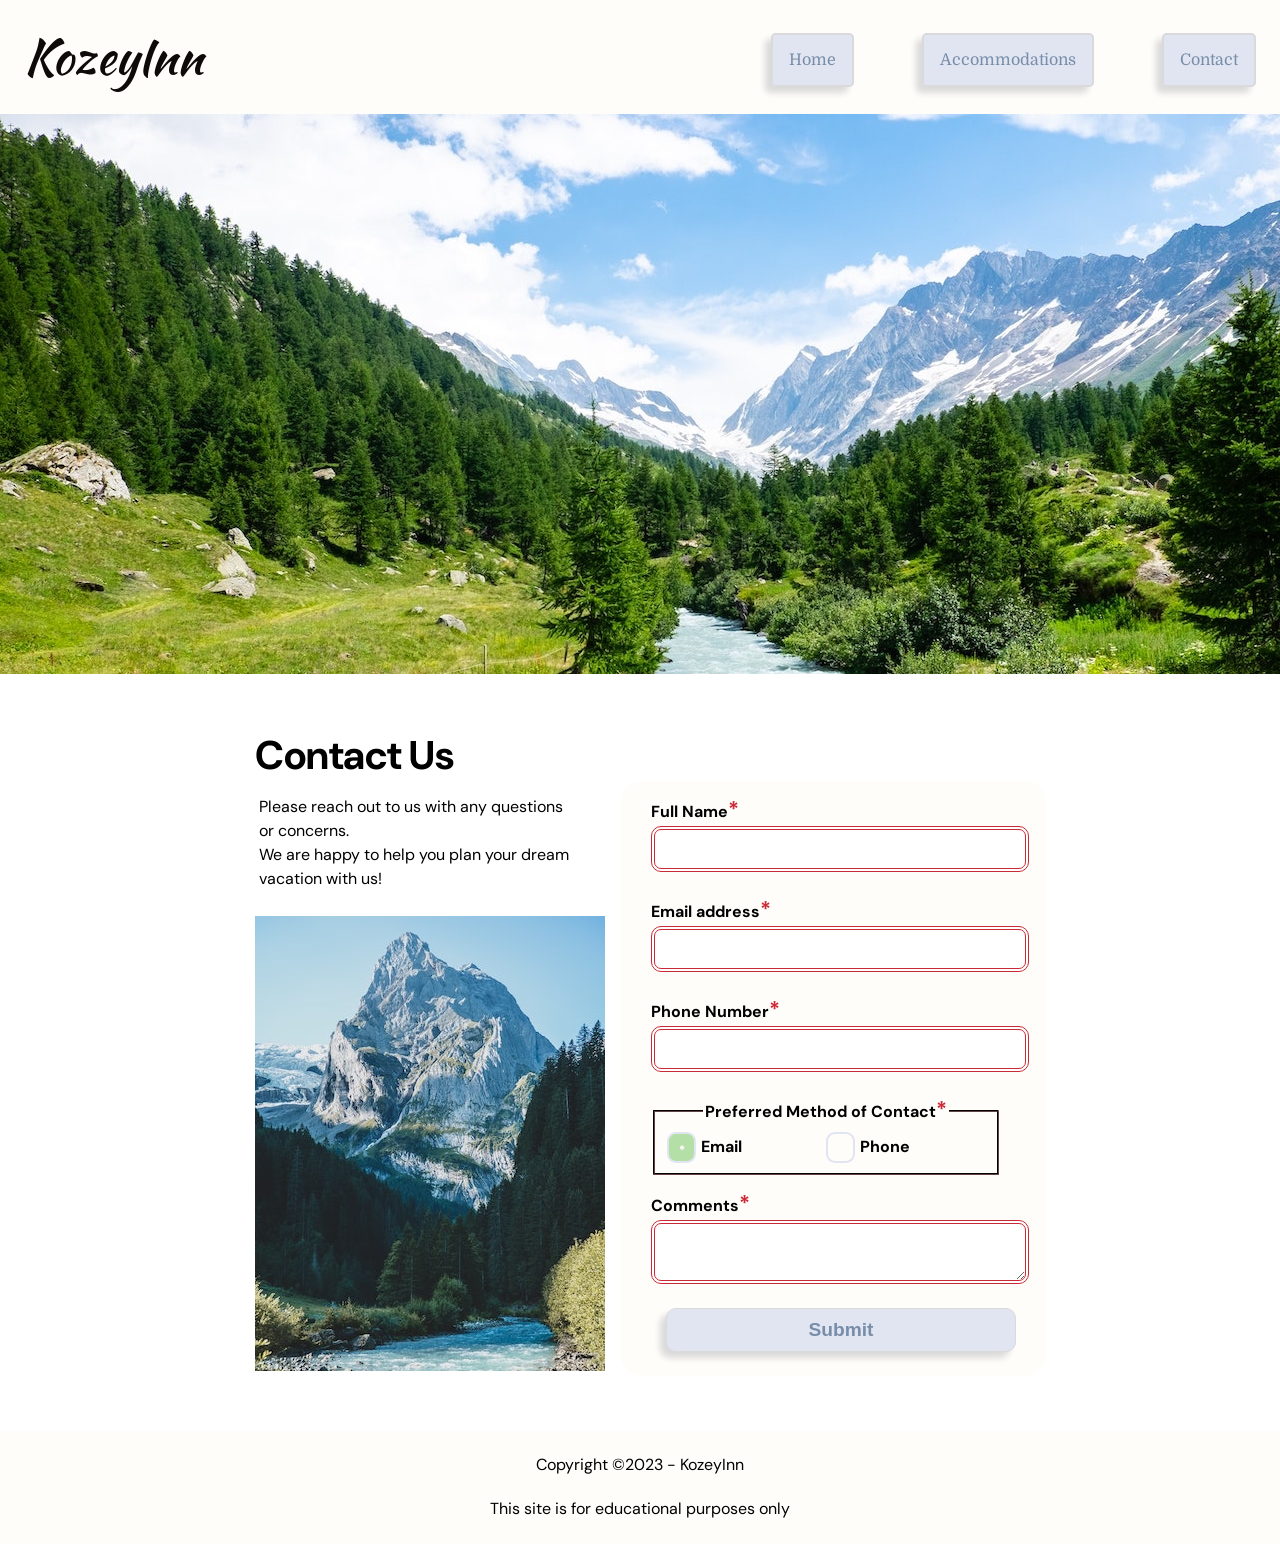
==== contact.html @ dad6b442 "Add files via upload" ====
<!DOCTYPE html>
<html lang="en">
    <head>
        <meta charset="utf-8">
        <title>KozeyInn | Contact</title>

        <meta name="viewport" content="width=device-width, initial-scale=1">
        <meta name="author" content="Amira Shiha">
        <meta name="description" content="KozeyInn Resort Contact Page">

        <link rel="shortcut icon" href="favicon/favicon.ico" type="image/x-icon">
        <link rel="icon" href="favicon/favicon.ico" type="image/x-icon">

        <link rel="preconnect" href="https://fonts.googleapis.com">
        <link rel="preconnect" href="https://fonts.gstatic.com" crossorigin>
        <link href="https://fonts.googleapis.com/css2?family=DM+Sans:opsz,wght@9..40,100..1000&family=Domine:wght@400..700&family=Kaushan+Script&display=swap" rel="stylesheet">

        <link rel="stylesheet" href="styles.css">
    </head>

    <body>
        <header>
            <h1><a href="index.html">KozeyInn</a></h1>
            <div class="hero-wrapper">
                <nav class="navbar">
                <ul>
                    <li><a href="index.html">Home</a></li>
                    <li><a href="accommodations.html">Accommodations</a></li>
                    <li><a href="#contact.html">Contact</a></li>
                </ul>
                </nav>
            </div>
            <div class="hero-image">
                <img src="images/swiss-valley.jpg" alt="A bright green mountain-hill covered in pine trees with a blue river flowing in the center" width="1440" height="560">
            </div>
        </header>

        <main>
            <section id="contact">
                <h2>Contact Us</h2>
                <p> Please reach out to us with any questions or concerns. <br> We are happy to help you plan your dream vacation with us!</p>

                <img src="images/swiss-peak.jpg" alt="Mountain with snow in the distance with pine trees and grass down the hill and a river flowing" width="350" height="455">
                <form action="https://wp.zybooks.com/form-viewer.php" method="POST" target="_blank">

                    <label for="full-name">Full Name<span class="required">*</span></label> 
                    <input type="text" name="full-name" id="full-name" required>

                    <label for="my-email">Email address<span class="required">*</span></label> 
                    <input type="email" name="my-email" id="my-email" required>

                    <label for="my-phone">Phone Number<span class="required">*</span></label> 
                    <input type="tel" name="my-phone" id="my-phone" required>

                    <fieldset>
                        <legend>Preferred Method of Contact<span class="required">*</span></legend> 
                        <input type="radio" name="contact-pref" id="pref-email" value="prefer-email" required checked> 
                        <label for="pref-email">Email</label> 

                        <input type="radio" name="contact-pref" id="pref-phone" value="prefer-phone"> 
                        <label for="pref-phone">Phone</label> 
                    </fieldset>

                    <label for="my-comments">Comments<span class="required">*</span></label>
                    <textarea name="my-comments" id="my-comments" required></textarea>

                    <input type="submit" name="my-submit" id="my-submit" value="Submit">
                </form>
            </section>
        </main>


        <footer>
            <p>Copyright &copy;2023 - KozeyInn</p>
            <p>This site is for educational purposes only</p>
        </footer>
    </body>
</html>
---- styles.css ----
/* OBFUSCATED BY CSSOBFUSCATOR.COM at 2025/05/02 06:42:10 */
input[type="radio"] + label::before{content:" ";}#contact h2{grid-area:text;}input[type="radio"]:checked + label::before{content:"•";}input[type="radio"] + label::before{font-size:1rem;}:root{--lt-white:#fffdfa;}body{box-sizing:border-box;}header,body{max-width:1440px;}input[type="radio"] + label::before{line-height:1.75;}input[type="radio"]:checked + label::before{color:var(--c-white);}#contact h2{font-size:2.5rem;}body{margin-left:auto;}main > p{margin-left:.885416667in;}[class~=navbar] li,h1{margin-left:1.5rem;}[class~=navbar] li{margin-bottom:1.5rem;}body{margin-bottom:0;}body{margin-right:auto;}input[type="radio"]:checked + label::before{background:var(--lt-green);}:root{--c-white:#f8f3ee;}body{margin-top:0;}h1,header,[class~=navbar] li,body{padding-left:0;}main > p{margin-right:.885416667in;}[class~=navbar] li,h1,header,body{padding-bottom:0;}[class~=navbar] li,body,header,h1{padding-right:0;}[class~=navbar] li,h1{margin-right:1.5rem;}main > p{margin-bottom:2.8125pc;}#contact h2{margin-left:.989583333in;}#contact h2{margin-bottom:.125pc;}h1,header,body,[class~=navbar] li{padding-top:0;}body{text-align:center;}#contact h2{margin-right:0;}body{font-family:var(--fonts);}:root{--beige:#f0ebe3;}body{line-height:1.75rem;}body{background:url("patterns/xv.png");}h1,[class~=navbar] li{margin-top:1.5rem;}header,[class~=navbar] a:hover{background-color:var(--lt-white);}:root{--lt-blue:#e1e5f2;}#contact{display:grid;}input[type="radio"] + label::before{border-radius:30%;}#contact h2{margin-top:.260416667in;}[class~=navbar] ul,header{display:flex;}header{justify-content:space-between;}[class~=navbar] li{font-size:2rem;}header{align-items:center;}[class~=navbar] ul{list-style:none;}#contact h2{line-height:1.2;}header{flex-wrap:wrap;}h2,h1{font-size:3rem;}h1{font-family:"Kaushan Script";}input[type="radio"] + label{cursor:pointer;}h1{font-weight:100;}main > p{margin-top:0pc;}:root{--dk-blue:#778da9;}:root{--bt-blue:#a1d6e2;}#contact h2,main > p{text-align:left;}[class~=navbar] ul{gap:.208333333in;}h1{margin-bottom:1.5rem;}.navbar a{text-decoration:none;}input[type="radio"] + label::before{display:inline-block;}input[type="radio"] + label::before{height:.260416667in;}:root{--lt-gray:#dadada;}:root{--lt-green:#b4e0a7;}[class~=navbar] a:hover{color:var(--s-black);}.navbar a,#contact p,footer,main > p{font-size:1rem;}main{max-width:90pc;}main{display:grid;}form,main{margin-left:auto;}main{margin-bottom:0;}main > p{max-width:1440ch;}input[type="radio"] + label::before{width:25px;}form,main{margin-right:auto;}main{margin-top:0;}.navbar a{background-color:var(--lt-blue);}.navbar a{color:var(--dk-blue);}main{padding-left:10rem;}main{padding-right:10rem;}main{padding-top:2rem;}main{padding-bottom:0;}main{background:url("patterns/white-wall-3.png");}footer{background:var(--lt-white);}:root{--p-red:#cc2936;}footer,input[type="radio"] + label::before{text-align:center;}.navbar a{font-family:"Domine";}footer{padding-left:.3rem;}footer{padding-bottom:.3rem;}:root{--s-black:#0f0a0a;}footer{padding-right:.3rem;}footer{padding-top:.3rem;}input[type="radio"] + label::before{margin-right:5px;}form{width:262.5pt;}.navbar a{border-radius:.3125pc;}:root{--fonts:"DM Sans","Domine","Kaushan Script",sans-serif;}.navbar a,input[type="radio"] + label::before{border-left-width:1.5pt;}.navbar a,input[type="radio"] + label::before{border-bottom-width:1.5pt;}.navbar a{border-right-width:1.5pt;}form{height:auto;}:root{--box-shadow-lg:-.0625in .375pc .375pc var(--lt-gray);}:root{--box-shadow-sm:-.1875pc 2.25pt 3px var(--dk-blue);}.navbar a{border-top-width:1.5pt;}.navbar a{border-left-style:solid;}form{margin-bottom:11.25pt;}form{margin-top:11.25pt;}form{padding-left:22.5pt;}form{padding-right:.46875in;}form{padding-top:11.25pt;}form{border-radius:1.25pc;}#contact p{grid-area:text;}[class~=hero-image]{max-width:15in;}.navbar a{border-bottom-style:solid;}form{background-color:var(--lt-white);}.navbar a{border-right-style:solid;}main section{display:grid;}input,label,textarea{display:block;}#contact p{max-width:1440ch;}textarea,input,label{width:100%;}.navbar a{border-top-style:solid;}main section{grid-template-columns:auto 1fr;}.navbar a{border-left-color:var(--lt-gray);}[class~=navbar] a:hover{box-shadow:var(--box-shadow-sm);}label{margin-left:0;}.navbar a{border-bottom-color:var(--lt-gray);}[class~=hero-image]{height:5.833333333in;}#contact p{line-height:1.5;}.navbar a{border-right-color:var(--lt-gray);}#contact p{margin-top:63.75pt;}.navbar a{border-top-color:var(--lt-gray);}label{margin-bottom:0;}label{margin-right:0;}[class~=hero-image]{position:relative;}main section{gap:.208333333in;}label{margin-top:0;}.navbar a{border-image:none;}label{font-weight:bold;}select,input{padding-left:.625pc;}input,select{padding-bottom:.625pc;}.navbar a{padding-left:1rem;}.navbar a{padding-bottom:1rem;}#contact{grid-template-columns:1fr 1fr;}.navbar a{padding-right:1rem;}#contact p{margin-left:5.9375pc;}input[type="radio"] + label::before{border-right-width:.020833333in;}input,select{padding-right:.625pc;}input[type="radio"] + label::before{border-top-width:.020833333in;}.navbar a{padding-top:1rem;}select,input{padding-top:.625pc;}.navbar a{box-shadow:var(--box-shadow-lg);}input,select{font-size:1rem;}[class~=hero-image]{overflow:hidden;}select,input{margin-bottom:18pt;}input[type="submit"]{background-color:var(--lt-blue);}input,select{border-radius:7.5pt;}input{border-left-width:.1875pc;}input{border-bottom-width:.1875pc;}input[type="radio"] + label::before,input{border-left-style:solid;}input,input[type="radio"] + label::before{border-bottom-style:solid;}input{border-right-width:.1875pc;}input{border-top-width:.1875pc;}input[type="submit"]:focus{outline:.1875pc solid var(--dk-blue);}input[type="submit"]{border-left-width:.010416667in;}#contact img{grid-area:image;}#contact img{width:21.875pc;}input,input[type="radio"] + label::before{border-right-style:solid;}input,input[type="radio"] + label::before{border-top-style:solid;}input[type="radio"] + label::before,input{border-left-color:var(--lt-blue);}input[type="submit"]{border-bottom-width:.010416667in;}input[type="radio"] + label::before,input{border-bottom-color:var(--lt-blue);}input{border-right-color:var(--lt-blue);}#contact img{height:auto;}input{border-top-color:var(--lt-blue);}#contact{grid-template-rows:auto 1fr;}input{border-image:none;}input[type="submit"]{border-right-width:.010416667in;}main section{margin-bottom:2.5pc;}#contact img{margin-top:.052083333in;}input[type="submit"]{border-top-width:.010416667in;}input[type="submit"],select{border-left-style:solid;}input[type="submit"],select{border-bottom-style:solid;}[class~=hero-image]{padding-left:0;}select{border-left-width:.1875pc;}select{border-bottom-width:.1875pc;}select{border-right-width:.1875pc;}input[type="submit"],select{border-right-style:solid;}select{border-top-width:.1875pc;}[class~=hero-image]{padding-bottom:0;}main section{align-items:start;}#contact img{margin-left:95px;}[class~=hero-image]{padding-right:0;}section img{width:36.875pc;}input[type="submit"]:hover{box-shadow:var(--box-shadow-sm);}section img{height:360px;}[class~=hero-image]{padding-top:0;}select,input[type="submit"]{border-top-style:solid;}input[type="submit"]{border-left-color:var(--lt-gray);}input[type="submit"]{border-bottom-color:var(--lt-gray);}input[type="submit"]{border-right-color:var(--lt-gray);}select{border-left-color:var(--lt-blue);}select{border-bottom-color:var(--lt-blue);}section img{grid-row:1/span 2;}[class~=hero-image]{margin-left:auto;}input[type="radio"] + label::before,select{border-right-color:var(--lt-blue);}select{border-top-color:var(--lt-blue);}#contact img{margin-bottom:.15625in;}select{border-image:none;}textarea{padding-left:.625pc;}textarea{padding-bottom:.625pc;}input[type="submit"]{border-top-color:var(--lt-gray);}input[type="submit"],section h3{font-weight:bold;}input[type="submit"]{border-image:none;}section h3{font-size:2rem;}input[type="submit"]{color:var(--dk-blue);}textarea{padding-right:.625pc;}input[type="submit"]{font-size:1.2rem;}input[type="radio"],[class~=hero-image],section p{margin-bottom:0;}textarea{padding-top:.625pc;}textarea{font-size:1rem;}section h3{line-height:1.2;}input[type="submit"]{box-shadow:var(--box-shadow-lg);}textarea{margin-bottom:18pt;}input[type="submit"]{margin-left:.15625in;}#contact form{grid-area:form;}textarea:focus,input:focus{outline:.1875pc solid var(--dk-blue);}input[type="submit"]:hover{color:var(--s-black);}textarea{border-radius:7.5pt;}#contact form{margin-top:75px;}textarea{border-left-width:.1875pc;}section p{margin-left:15pt;}#contact form{margin-right:5.625pc;}[class~=hero-image]{margin-right:auto;}input[type="radio"]{appearance:none;}input[type="radio"]{margin-left:0;}textarea{border-bottom-width:.1875pc;}textarea{border-right-width:.1875pc;}textarea{border-top-width:.1875pc;}textarea{border-left-style:solid;}input[type="radio"]{margin-right:0;}textarea{border-bottom-style:solid;}input[type="radio"],[class~=hero-image],section p{margin-top:0;}textarea{border-right-style:solid;}input[type="radio"]{padding-left:0;}#contact label{text-align:start;}section p{margin-right:1.25pc;}textarea{border-top-style:solid;}textarea{border-left-color:var(--lt-blue);}input[type="radio"]{padding-bottom:0;}input[type="radio"]{padding-right:0;}input[type="radio"]{padding-top:0;}textarea{border-bottom-color:var(--lt-blue);}textarea{border-right-color:var(--lt-blue);}input[type="radio"]{border-left-width:medium;}input[type="radio"]{border-bottom-width:medium;}[class~=required]{color:var(--p-red);}textarea,input[type="radio"] + label::before{border-top-color:var(--lt-blue);}input[type="radio"] + label::before,textarea{border-image:none;}fieldset,input[type="radio"] + label{display:flex;}fieldset{margin-bottom:15px;}fieldset{border-radius:.0625pc;}fieldset{border-left-color:var(--s-black);}section p{padding-left:.25pc;}#contact label,section p{font-size:1rem;}fieldset{border-bottom-color:var(--s-black);}input[type="radio"]{border-right-width:medium;}input[type="radio"]{border-top-width:medium;}fieldset{border-right-color:var(--s-black);}fieldset{border-top-color:var(--s-black);}[class~=required],legend{font-weight:bold;}fieldset{flex-direction:row;}input[type="radio"]{border-left-style:none;}input[type="radio"]{border-bottom-style:none;}section p{padding-bottom:.25pc;}input[type="radio"]{border-right-style:none;}input:invalid{border-left-width:.25pc;}input:invalid{border-bottom-width:.25pc;}input:invalid{border-right-width:.25pc;}input[type="radio"]{border-top-style:none;}section p{padding-right:.25pc;}input:invalid{border-top-width:.25pc;}input[type="radio"]{border-left-color:currentColor;}input:invalid{border-left-style:double;}input[type="radio"]{border-bottom-color:currentColor;}input:invalid{border-bottom-style:double;}[class~=required]{font-size:1.35rem;}input:invalid{border-right-style:double;}input:invalid{border-top-style:double;}input[type="radio"]{border-right-color:currentColor;}section p{padding-top:.25pc;}input:invalid{border-left-color:var(--p-red);}#contact{grid-template-areas:"text form" "image form";}input:invalid{border-bottom-color:var(--p-red);}input:invalid{border-right-color:var(--p-red);}section p{text-align:left;}#contact{gap:1rem;}input[type="radio"]{border-top-color:currentColor;}input[type="submit"]:hover,input[type="radio"] + label::before{background-color:var(--lt-white);}section p{max-width:1440ch;}input:invalid{border-top-color:var(--p-red);}input:invalid,input[type="radio"]{border-image:none;}textarea:invalid{border-left-width:.25pc;}input[type="radio"]{font-size:0;}textarea:invalid{border-bottom-width:.25pc;}textarea:invalid{border-right-width:.25pc;}textarea:invalid{border-top-width:.25pc;}textarea:invalid{border-left-style:double;}textarea:invalid{border-bottom-style:double;}input[type="radio"] + label{align-items:center;}textarea:invalid{border-right-style:double;}input[type="radio"] + label::before{padding-bottom:.020833333in;}textarea:invalid{border-top-style:double;}input[type="radio"]{border-radius:0;}input[type="radio"]{width:0;}textarea:invalid{border-left-color:var(--p-red);}textarea:invalid{border-bottom-color:var(--p-red);}textarea:invalid{border-right-color:var(--p-red);}fieldset label{margin-left:0;}textarea:invalid{border-top-color:var(--p-red);}textarea:invalid{border-image:none;}input[type="submit"]:hover{cursor:pointer;}header h1 a{text-decoration:none;}input[type="radio"]:focus{outline:none;}header h1 a{color:var(--s-black);}
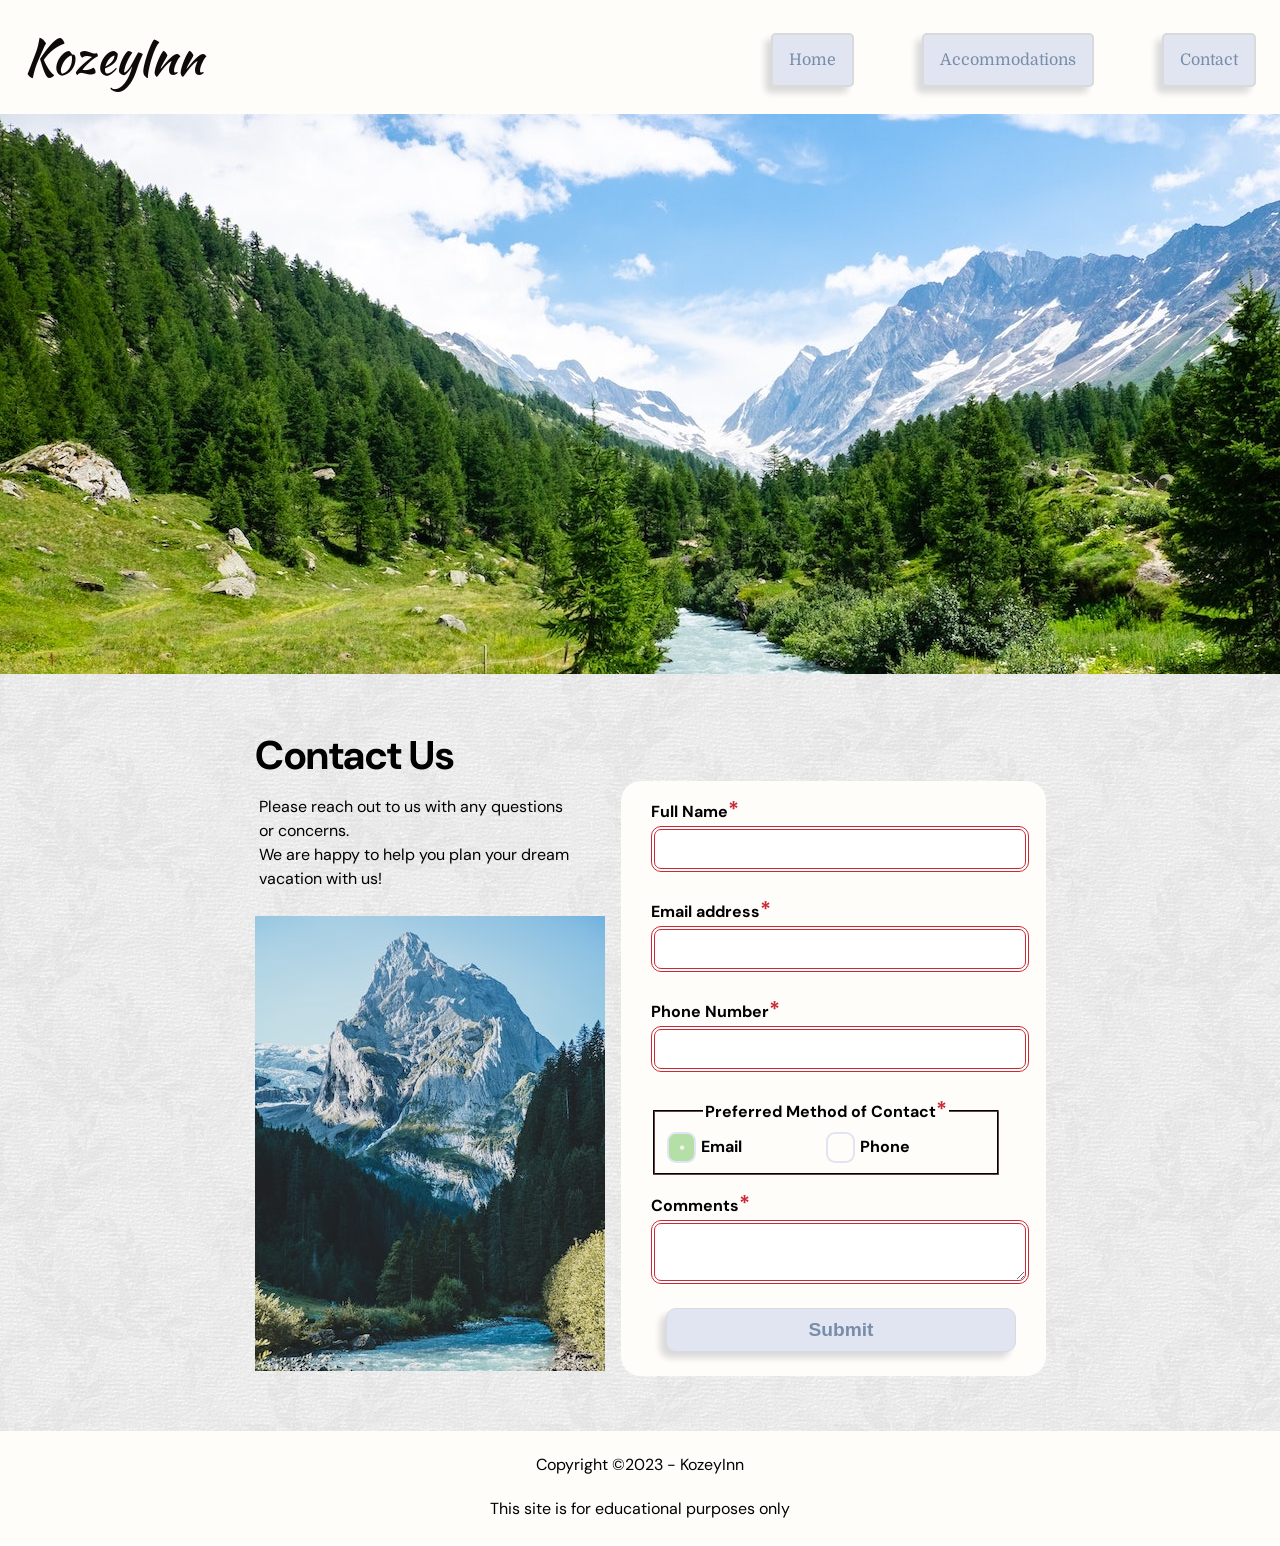
==== commit 1a795243: "Fix favicon problem For context, the favicon was not showing up on Github site. After doing research" ====
--- a/contact.html
+++ b/contact.html
@@ -8,8 +8,8 @@
         <meta name="author" content="Amira Shiha">
         <meta name="description" content="KozeyInn Resort Contact Page">
 
-        <link rel="shortcut icon" href="favicon/favicon.ico" type="image/x-icon">
-        <link rel="icon" href="favicon/favicon.ico" type="image/x-icon">
+        <link rel="shortcut icon" href="favicon/favicon.ico?" type="image/x-icon">
+        <link rel="icon" href="favicon/favicon.ico?" type="image/x-icon">
 
         <link rel="preconnect" href="https://fonts.googleapis.com">
         <link rel="preconnect" href="https://fonts.gstatic.com" crossorigin>
@@ -75,4 +75,4 @@
             <p>This site is for educational purposes only</p>
         </footer>
     </body>
-</html>+</html>
